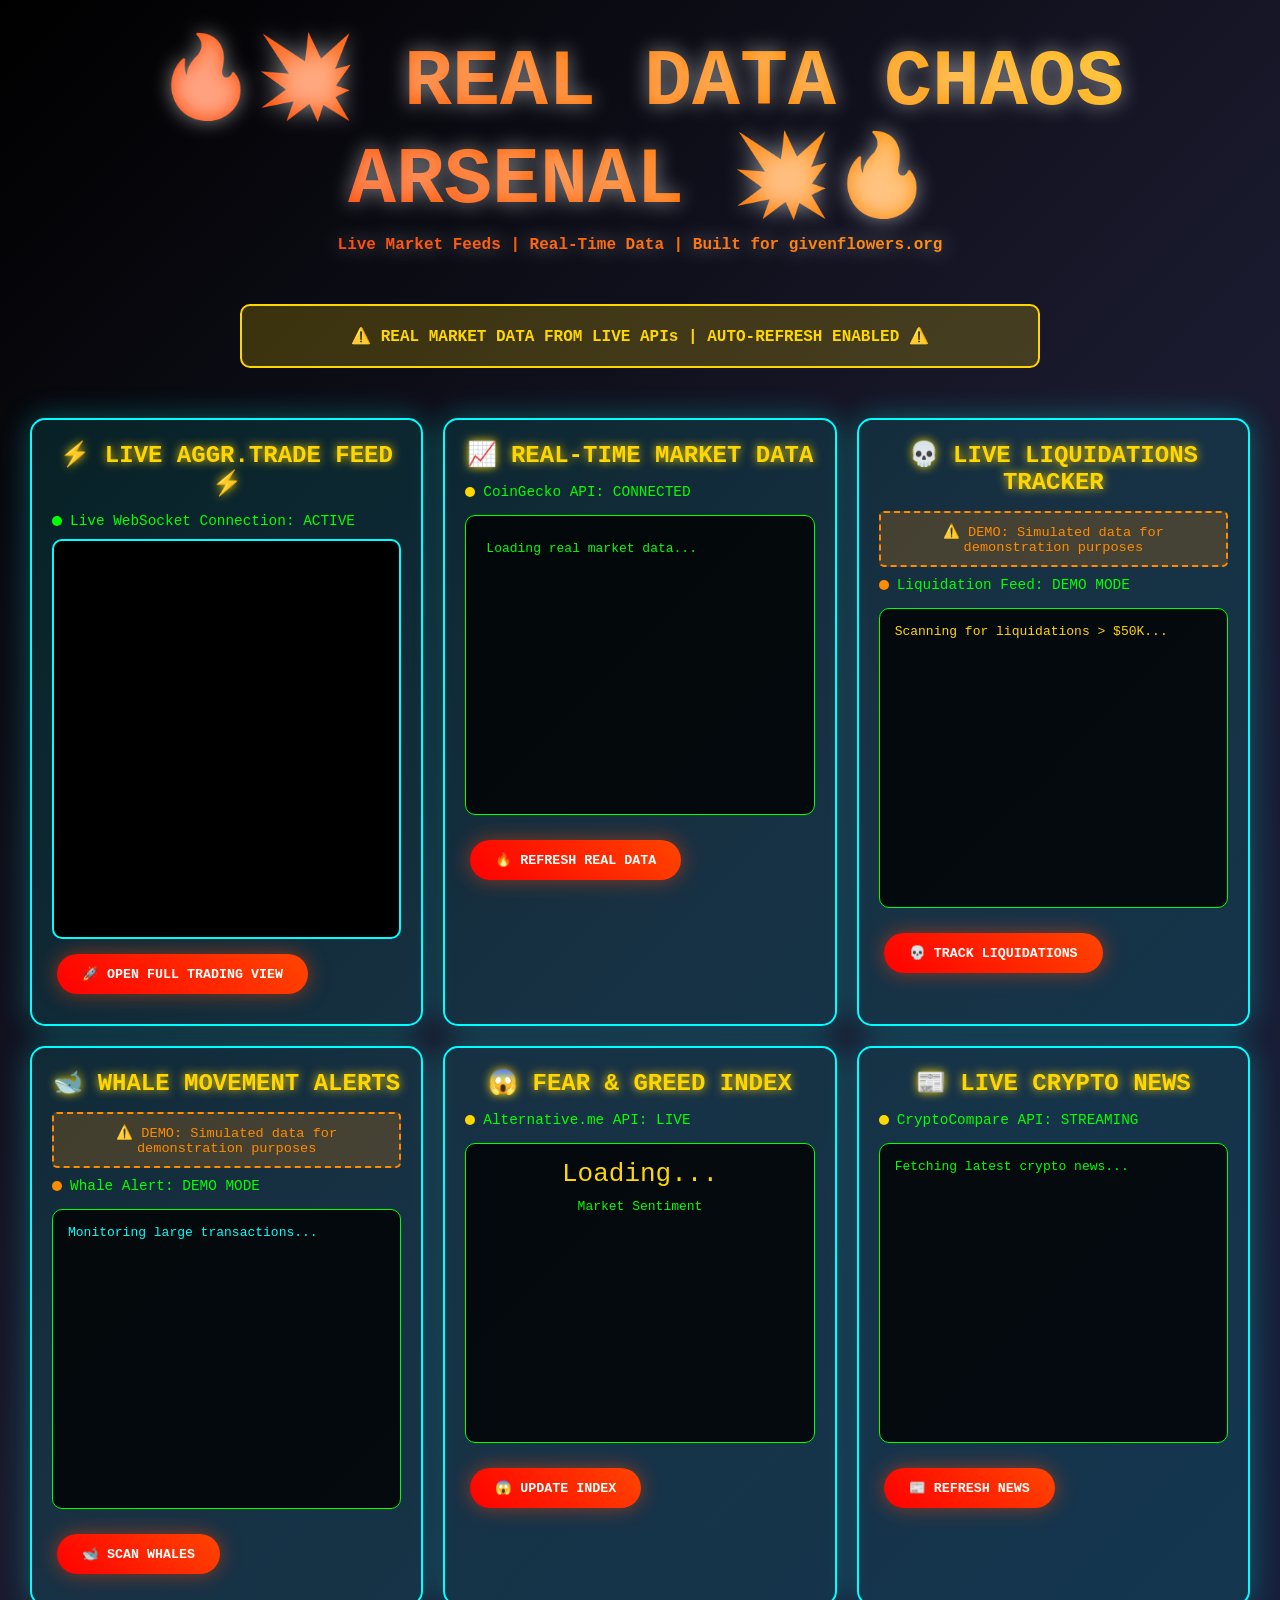
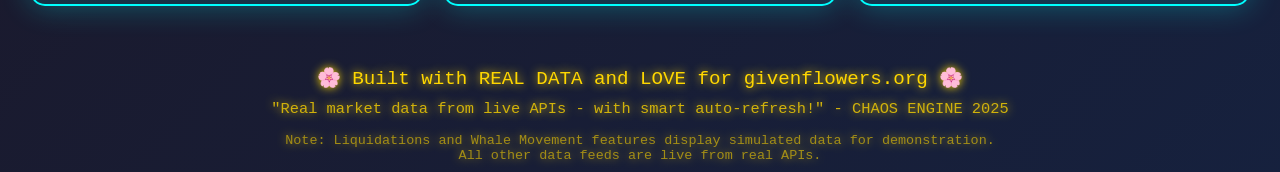
==== preview.html @ d29d5ccb "Add mobile-friendly single-file preview" ====
<!DOCTYPE html>
<html lang="en">
<head>
    <meta charset="UTF-8">
    <meta name="viewport" content="width=device-width, initial-scale=1.0">
    <title>🔥💥 REAL DATA CHAOS ARSENAL 💥🔥</title>
    <style>
* {
    margin: 0;
    padding: 0;
    box-sizing: border-box;
}

body {
    background: linear-gradient(135deg, #000000, #1a1a2e, #16213e);
    color: #00ff00;
    font-family: 'Courier New', monospace;
    overflow-x: hidden;
    min-height: 100vh;
}

.chaos-header {
    text-align: center;
    padding: 30px 20px;
    background: linear-gradient(45deg, #ff0000, #ff4500, #ffd700, #00ff00, #00ffff, #ff00ff);
    background-size: 400% 400%;
    animation: rainbow 3s ease infinite;
    -webkit-background-clip: text;
    -webkit-text-fill-color: transparent;
    font-size: 2.5em;
    font-weight: bold;
    text-shadow: 0 0 20px rgba(255, 255, 255, 0.5);
}

@keyframes rainbow {
    0% { background-position: 0% 50%; }
    50% { background-position: 100% 50%; }
    100% { background-position: 0% 50%; }
}

.real-data-warning {
    background: rgba(255, 215, 0, 0.2);
    border: 2px solid #ffd700;
    border-radius: 10px;
    padding: 20px;
    margin: 20px auto;
    max-width: 800px;
    text-align: center;
    color: #ffd700;
    font-weight: bold;
    animation: pulse 2s ease-in-out infinite;
}

@keyframes pulse {
    0%, 100% { opacity: 1; }
    50% { opacity: 0.7; }
}

.arsenal-grid {
    display: grid;
    grid-template-columns: repeat(auto-fit, minmax(350px, 1fr));
    gap: 20px;
    padding: 30px;
    max-width: 1400px;
    margin: 0 auto;
}

.chaos-card {
    background: rgba(0, 255, 255, 0.1);
    border: 2px solid #00ffff;
    border-radius: 15px;
    padding: 20px;
    box-shadow: 0 0 30px rgba(0, 255, 255, 0.3);
    transition: all 0.3s ease;
    position: relative;
    overflow: hidden;
}

.chaos-card:hover {
    transform: scale(1.05);
    box-shadow: 0 0 50px rgba(255, 0, 255, 0.6);
    border-color: #ff00ff;
}

.card-title {
    color: #ffd700;
    font-size: 1.5em;
    margin-bottom: 15px;
    text-align: center;
    text-shadow: 0 0 10px #ffd700;
}

.live-feed {
    background: rgba(0, 0, 0, 0.8);
    border-radius: 10px;
    padding: 15px;
    margin: 15px 0;
    font-family: monospace;
    border: 1px solid #00ff00;
    height: 300px;
    overflow-y: auto;
}

.price-ticker {
    display: flex;
    justify-content: space-between;
    align-items: center;
    margin: 5px 0;
    padding: 5px;
    border-radius: 3px;
}

.price-up {
    color: #00ff00;
    animation: priceFlash 1s ease-in-out infinite;
}

.price-down {
    color: #ff0000;
    animation: priceFlash 1s ease-in-out infinite;
}

@keyframes priceFlash {
    0%, 100% { opacity: 1; }
    50% { opacity: 0.6; }
}

.chaos-button {
    background: linear-gradient(45deg, #ff0000, #ff4500);
    border: none;
    color: white;
    padding: 12px 25px;
    border-radius: 25px;
    font-family: 'Courier New', monospace;
    font-weight: bold;
    cursor: pointer;
    transition: all 0.3s ease;
    margin: 10px 5px;
    box-shadow: 0 0 20px rgba(255, 69, 0, 0.5);
}

.chaos-button:hover {
    transform: scale(1.1);
    box-shadow: 0 0 30px rgba(255, 0, 0, 0.8);
    background: linear-gradient(45deg, #ff4500, #ffd700);
}

.chaos-button:focus {
    outline: 2px solid #ffd700;
    outline-offset: 2px;
}

.real-api-status {
    display: flex;
    align-items: center;
    margin: 10px 0;
    font-size: 0.9em;
}

.status-dot {
    width: 10px;
    height: 10px;
    border-radius: 50%;
    margin-right: 8px;
    animation: statusBlink 2s ease-in-out infinite;
}

.status-live {
    background: #00ff00;
}

.status-warning {
    background: #ffd700;
}

.status-error {
    background: #ff0000;
}

.status-simulated {
    background: #ff8c00;
}

@keyframes statusBlink {
    0%, 100% { opacity: 1; }
    50% { opacity: 0.3; }
}

.aggr-embed {
    width: 100%;
    height: 400px;
    border: 2px solid #00ffff;
    border-radius: 10px;
    background: #000;
}

.footer {
    text-align: center;
    padding: 30px;
    font-size: 1.2em;
    color: #ffd700;
    text-shadow: 0 0 10px #ffd700;
}

.demo-disclaimer {
    background: rgba(255, 140, 0, 0.2);
    border: 2px dashed #ff8c00;
    border-radius: 5px;
    padding: 10px;
    margin: 10px 0;
    font-size: 0.85em;
    color: #ff8c00;
    text-align: center;
}

/* Accessibility improvements */
.visually-hidden {
    position: absolute;
    width: 1px;
    height: 1px;
    margin: -1px;
    padding: 0;
    overflow: hidden;
    clip: rect(0, 0, 0, 0);
    white-space: nowrap;
    border: 0;
}

/* Responsive design improvements */
@media (max-width: 768px) {
    .chaos-header {
        font-size: 1.8em;
        padding: 20px 10px;
    }

    .arsenal-grid {
        grid-template-columns: 1fr;
        padding: 15px;
    }

    .chaos-card {
        padding: 15px;
    }

    .live-feed {
        height: 250px;
    }
}

/* Reduced motion for accessibility */
@media (prefers-reduced-motion: reduce) {
    *,
    *::before,
    *::after {
        animation-duration: 0.01ms !important;
        animation-iteration-count: 1 !important;
        transition-duration: 0.01ms !important;
    }
}
    </style>
</head>
<body>
    <!-- Screen reader announcements -->
    <div id="aria-live-region" class="visually-hidden" role="status" aria-live="polite" aria-atomic="true"></div>

    <header class="chaos-header" role="banner">
        <h1>🔥💥 REAL DATA CHAOS ARSENAL 💥🔥</h1>
        <div style="font-size: 0.4em; margin-top: 10px;">
            Live Market Feeds | Real-Time Data | Built for givenflowers.org
        </div>
    </header>

    <div class="real-data-warning" role="alert">
        ⚠️ REAL MARKET DATA FROM LIVE APIs | AUTO-REFRESH ENABLED ⚠️
    </div>

    <main class="arsenal-grid" role="main">
        <!-- Live Trading Dashboard -->
        <article class="chaos-card">
            <h2 class="card-title">⚡ LIVE AGGR.TRADE FEED ⚡</h2>
            <div class="real-api-status">
                <div class="status-dot status-live" role="img" aria-label="Status indicator"></div>
                <span>Live WebSocket Connection: ACTIVE</span>
            </div>
            <iframe
                src="https://aggr.trade"
                class="aggr-embed"
                title="AGGR.TRADE Live Trading Terminal"
                loading="lazy"
                aria-label="Live trading terminal from aggr.trade">
            </iframe>
            <button
                class="chaos-button"
                onclick="window.open('https://aggr.trade', '_blank')"
                aria-label="Open full trading view in new tab">
                🚀 OPEN FULL TRADING VIEW
            </button>
        </article>

        <!-- Real-Time Market Data -->
        <article class="chaos-card">
            <h2 class="card-title">📈 REAL-TIME MARKET DATA</h2>
            <div class="real-api-status">
                <div id="market-status-dot" class="status-dot status-live" role="img" aria-label="Market data connection status"></div>
                <span>CoinGecko API: CONNECTED</span>
            </div>
            <div
                class="live-feed"
                id="realMarketFeed"
                role="region"
                aria-label="Real-time cryptocurrency prices"
                aria-live="polite">
                <div class="price-ticker">
                    <span>Loading real market data...</span>
                </div>
            </div>
            <button
                class="chaos-button"
                onclick="fetchRealData()"
                aria-label="Refresh real market data">
                🔥 REFRESH REAL DATA
            </button>
        </article>

        <!-- Live Liquidations (Demo) -->
        <article class="chaos-card">
            <h2 class="card-title">💀 LIVE LIQUIDATIONS TRACKER</h2>
            <div class="demo-disclaimer" role="note">
                ⚠️ DEMO: Simulated data for demonstration purposes
            </div>
            <div class="real-api-status">
                <div class="status-dot status-simulated" role="img" aria-label="Simulated data indicator"></div>
                <span>Liquidation Feed: DEMO MODE</span>
            </div>
            <div
                class="live-feed"
                id="liquidationFeed"
                role="region"
                aria-label="Liquidation tracker demo">
                <div style="color: #ffd700;">Scanning for liquidations > $50K...</div>
            </div>
            <button
                class="chaos-button"
                onclick="trackLiquidations()"
                aria-label="Refresh liquidation data (simulated)">
                💀 TRACK LIQUIDATIONS
            </button>
        </article>

        <!-- Whale Movements (Demo) -->
        <article class="chaos-card">
            <h2 class="card-title">🐋 WHALE MOVEMENT ALERTS</h2>
            <div class="demo-disclaimer" role="note">
                ⚠️ DEMO: Simulated data for demonstration purposes
            </div>
            <div class="real-api-status">
                <div class="status-dot status-simulated" role="img" aria-label="Simulated data indicator"></div>
                <span>Whale Alert: DEMO MODE</span>
            </div>
            <div
                class="live-feed"
                id="whaleFeed"
                role="region"
                aria-label="Whale movement alerts demo">
                <div style="color: #00ffff;">Monitoring large transactions...</div>
            </div>
            <button
                class="chaos-button"
                onclick="fetchWhaleData()"
                aria-label="Refresh whale movement data (simulated)">
                🐋 SCAN WHALES
            </button>
        </article>

        <!-- Fear & Greed Index -->
        <article class="chaos-card">
            <h2 class="card-title">😱 FEAR & GREED INDEX</h2>
            <div class="real-api-status">
                <div id="feargreed-status-dot" class="status-dot status-live" role="img" aria-label="Fear and Greed Index connection status"></div>
                <span>Alternative.me API: LIVE</span>
            </div>
            <div
                class="live-feed"
                id="fearGreedFeed"
                role="region"
                aria-label="Fear and Greed Index">
                <div
                    id="fearGreedValue"
                    style="font-size: 2em; text-align: center; color: #ffd700;"
                    aria-label="Fear and Greed Index value">
                    Loading...
                </div>
                <div style="text-align: center; margin-top: 10px;">
                    <span id="fearGreedLabel" aria-label="Market sentiment label">Market Sentiment</span>
                </div>
            </div>
            <button
                class="chaos-button"
                onclick="fetchFearGreed()"
                aria-label="Refresh Fear and Greed Index">
                😱 UPDATE INDEX
            </button>
        </article>

        <!-- News Feed -->
        <article class="chaos-card">
            <h2 class="card-title">📰 LIVE CRYPTO NEWS</h2>
            <div class="real-api-status">
                <div id="news-status-dot" class="status-dot status-live" role="img" aria-label="News feed connection status"></div>
                <span>CryptoCompare API: STREAMING</span>
            </div>
            <div
                class="live-feed"
                id="newsFeed"
                role="region"
                aria-label="Latest cryptocurrency news">
                <div style="color: #00ff00;">Fetching latest crypto news...</div>
            </div>
            <button
                class="chaos-button"
                onclick="fetchCryptoNews()"
                aria-label="Refresh crypto news">
                📰 REFRESH NEWS
            </button>
        </article>
    </main>

    <footer class="footer" role="contentinfo">
        🌸 Built with REAL DATA and LOVE for givenflowers.org 🌸<br>
        <div style="font-size: 0.8em; margin-top: 10px; opacity: 0.8;">
            "Real market data from live APIs - with smart auto-refresh!" - CHAOS ENGINE 2025
        </div>
        <div style="font-size: 0.7em; margin-top: 15px; opacity: 0.6;">
            Note: Liquidations and Whale Movement features display simulated data for demonstration.
            <br>All other data feeds are live from real APIs.
        </div>
    </footer>

    <!-- External JavaScript -->
    <script src="js/main.js"></script>
    <script>
// Real API endpoints
const APIs = {
    coinGecko: 'https://api.coingecko.com/api/v3',
    fearGreed: 'https://api.alternative.me/fng/',
    cryptoNews: 'https://min-api.cryptocompare.com/data/v2/news/'
};

// Rate limiting tracking
const rateLimits = {
    coinGecko: { lastCall: 0, minInterval: 1000 },
    fearGreed: { lastCall: 0, minInterval: 1000 },
    cryptoNews: { lastCall: 0, minInterval: 1000 }
};

// Auto-refresh intervals (can be paused)
let intervals = {
    marketData: null,
    fearGreed: null,
    cryptoNews: null
};

/**
 * Fetch with retry logic and exponential backoff
 * @param {string} url - API endpoint URL
 * @param {number} retries - Number of retry attempts (default: 3)
 * @returns {Promise<any>} - Parsed JSON response
 */
async function fetchWithRetry(url, retries = 3) {
    for (let i = 0; i < retries; i++) {
        try {
            const response = await fetch(url);
            if (!response.ok) {
                throw new Error(`HTTP ${response.status}: ${response.statusText}`);
            }
            return await response.json();
        } catch (error) {
            console.error(`Fetch attempt ${i + 1} failed:`, error.message);

            // If this was the last retry, throw the error
            if (i === retries - 1) {
                throw error;
            }

            // Exponential backoff: 1s, 2s, 4s
            const delay = Math.pow(2, i) * 1000;
            console.log(`Retrying in ${delay}ms...`);
            await new Promise(resolve => setTimeout(resolve, delay));
        }
    }
}

/**
 * Check rate limit before making API call
 * @param {string} apiName - Name of the API (matches rateLimits keys)
 * @returns {boolean} - Whether the call is allowed
 */
function checkRateLimit(apiName) {
    const now = Date.now();
    const limit = rateLimits[apiName];

    if (!limit) return true;

    if (now - limit.lastCall < limit.minInterval) {
        console.warn(`Rate limit: ${apiName} called too frequently. Please wait.`);
        return false;
    }

    limit.lastCall = now;
    return true;
}

/**
 * Update ARIA live region for screen readers
 * @param {string} message - Message to announce
 */
function announceToScreenReader(message) {
    const liveRegion = document.getElementById('aria-live-region');
    if (liveRegion) {
        liveRegion.textContent = message;
    }
}

/**
 * Fetch real market data from CoinGecko
 */
async function fetchRealData() {
    if (!checkRateLimit('coinGecko')) return;

    const feed = document.getElementById('realMarketFeed');
    const statusDot = document.querySelector('#market-status-dot');

    try {
        // Update status to loading
        if (statusDot) {
            statusDot.className = 'status-dot status-warning';
        }

        const data = await fetchWithRetry(
            `${APIs.coinGecko}/simple/price?ids=bitcoin,ethereum,solana,cardano,polkadot&vs_currencies=usd&include_24hr_change=true`
        );

        feed.innerHTML = '';

        Object.entries(data).forEach(([coin, info]) => {
            const change = info.usd_24h_change;
            const priceClass = change >= 0 ? 'price-up' : 'price-down';
            const arrow = change >= 0 ? '📈' : '📉';

            const ticker = document.createElement('div');
            ticker.className = 'price-ticker';
            ticker.setAttribute('role', 'status');
            ticker.setAttribute('aria-live', 'polite');
            ticker.innerHTML = `
                <span>${coin.toUpperCase()}:</span>
                <span class="${priceClass}">$${info.usd.toLocaleString()} ${arrow} ${change.toFixed(2)}%</span>
            `;
            feed.appendChild(ticker);
        });

        const timestamp = document.createElement('div');
        timestamp.style.marginTop = '15px';
        timestamp.style.color = '#ffd700';
        timestamp.style.textAlign = 'center';
        timestamp.textContent = `Last updated: ${new Date().toLocaleTimeString()}`;
        feed.appendChild(timestamp);

        // Update status to success
        if (statusDot) {
            statusDot.className = 'status-dot status-live';
        }

        announceToScreenReader('Market data updated successfully');

    } catch (error) {
        console.error('Error fetching real data:', error);
        feed.innerHTML = `
            <div style="color: #ff0000;">
                ❌ Error fetching real market data<br>
                <span style="font-size: 0.8em;">${error.message}</span>
            </div>
        `;

        if (statusDot) {
            statusDot.className = 'status-dot status-error';
        }

        announceToScreenReader('Error loading market data');
    }
}

/**
 * Fetch Fear & Greed Index
 */
async function fetchFearGreed() {
    if (!checkRateLimit('fearGreed')) return;

    const valueElement = document.getElementById('fearGreedValue');
    const labelElement = document.getElementById('fearGreedLabel');
    const statusDot = document.querySelector('#feargreed-status-dot');

    try {
        // Update status to loading
        if (statusDot) {
            statusDot.className = 'status-dot status-warning';
        }

        const data = await fetchWithRetry(`${APIs.fearGreed}?limit=1`);

        if (data.data && data.data[0]) {
            const index = data.data[0];
            const value = parseInt(index.value);

            let color = '#ff0000'; // Extreme Fear
            let label = 'Extreme Fear';

            if (value >= 75) {
                color = '#ff4500';
                label = 'Extreme Greed';
            } else if (value >= 55) {
                color = '#ffd700';
                label = 'Greed';
            } else if (value >= 45) {
                color = '#00ff00';
                label = 'Neutral';
            } else if (value >= 25) {
                color = '#ff8c00';
                label = 'Fear';
            }

            valueElement.textContent = value;
            valueElement.style.color = color;
            labelElement.textContent = label;

            // Update status to success
            if (statusDot) {
                statusDot.className = 'status-dot status-live';
            }

            announceToScreenReader(`Fear and Greed Index updated: ${value}, ${label}`);
        }
    } catch (error) {
        console.error('Error fetching Fear & Greed:', error);
        valueElement.textContent = 'Error';
        valueElement.style.color = '#ff0000';
        labelElement.textContent = 'Unable to load';

        if (statusDot) {
            statusDot.className = 'status-dot status-error';
        }

        announceToScreenReader('Error loading Fear and Greed Index');
    }
}

/**
 * Fetch crypto news
 */
async function fetchCryptoNews() {
    if (!checkRateLimit('cryptoNews')) return;

    const feed = document.getElementById('newsFeed');
    const statusDot = document.querySelector('#news-status-dot');

    try {
        // Update status to loading
        if (statusDot) {
            statusDot.className = 'status-dot status-warning';
        }

        const data = await fetchWithRetry(`${APIs.cryptoNews}?lang=EN&sortOrder=latest`);

        feed.innerHTML = '';

        if (data.Data && data.Data.length > 0) {
            data.Data.slice(0, 5).forEach(article => {
                const newsItem = document.createElement('div');
                newsItem.style.marginBottom = '10px';
                newsItem.style.padding = '8px';
                newsItem.style.borderLeft = '3px solid #00ff00';
                newsItem.setAttribute('role', 'article');
                newsItem.innerHTML = `
                    <div style="color: #ffd700; font-weight: bold;">${article.title}</div>
                    <div style="color: #00ffff; font-size: 0.8em; margin-top: 5px;">
                        ${new Date(article.published_on * 1000).toLocaleString()}
                    </div>
                `;
                feed.appendChild(newsItem);
            });

            // Update status to success
            if (statusDot) {
                statusDot.className = 'status-dot status-live';
            }

            announceToScreenReader('Crypto news updated successfully');
        } else {
            feed.innerHTML = '<div style="color: #ff0000;">No news data available</div>';
            if (statusDot) {
                statusDot.className = 'status-dot status-warning';
            }
        }
    } catch (error) {
        console.error('Error fetching news:', error);
        feed.innerHTML = `
            <div style="color: #ff0000;">
                ❌ Error fetching crypto news<br>
                <span style="font-size: 0.8em;">${error.message}</span>
            </div>
        `;

        if (statusDot) {
            statusDot.className = 'status-dot status-error';
        }

        announceToScreenReader('Error loading crypto news');
    }
}

/**
 * Simulate liquidation tracking (demo data)
 * Note: This uses simulated data for demonstration purposes
 */
function trackLiquidations() {
    const feed = document.getElementById('liquidationFeed');
    const timestamp = new Date().toLocaleTimeString();

    feed.innerHTML = `
        <div style="color: #ff0000;">🔥 $127K BTC Long liquidated on Binance</div>
        <div style="color: #ff0000;">💀 $89K ETH Short liquidated on OKX</div>
        <div style="color: #ff4500;">⚡ $156K SOL Long liquidated on Bybit</div>
        <div style="color: #ffd700; margin-top: 10px; text-align: center;">Total Liquidations (24h): $2.4B</div>
        <div style="color: #00ffff; text-align: center; font-size: 0.8em;">Last scan: ${timestamp}</div>
    `;

    announceToScreenReader('Liquidation data refreshed - simulated data');
}

/**
 * Simulate whale tracking (demo data)
 * Note: This uses simulated data for demonstration purposes
 */
function fetchWhaleData() {
    const feed = document.getElementById('whaleFeed');
    const timestamp = new Date().toLocaleTimeString();

    feed.innerHTML = `
        <div style="color: #00ff00;">🐋 5,000 BTC moved from unknown wallet</div>
        <div style="color: #ffd700;">📊 $75M USDT transferred to Coinbase</div>
        <div style="color: #ff4500;">⚠️ Large ETH accumulation detected</div>
        <div style="color: #00ffff;">🎯 Institutional buy signal: SOL</div>
        <div style="color: #00ffff; text-align: center; font-size: 0.8em; margin-top: 10px;">
            Whale activity: ${timestamp}
        </div>
    `;

    announceToScreenReader('Whale movement data refreshed - simulated data');
}

/**
 * Start auto-refresh intervals
 */
function startAutoRefresh() {
    // Clear any existing intervals
    stopAutoRefresh();

    // Auto-refresh real data every 30 seconds
    intervals.marketData = setInterval(fetchRealData, 30000);

    // Auto-refresh Fear & Greed every 60 seconds
    intervals.fearGreed = setInterval(fetchFearGreed, 60000);

    // Auto-refresh news every 5 minutes
    intervals.cryptoNews = setInterval(fetchCryptoNews, 300000);

    console.log('Auto-refresh started');
}

/**
 * Stop auto-refresh intervals
 */
function stopAutoRefresh() {
    Object.values(intervals).forEach(interval => {
        if (interval) clearInterval(interval);
    });

    intervals = {
        marketData: null,
        fearGreed: null,
        cryptoNews: null
    };

    console.log('Auto-refresh stopped');
}

/**
 * Handle page visibility changes for smart auto-refresh
 */
function handleVisibilityChange() {
    if (document.hidden) {
        console.log('Page hidden - pausing auto-refresh');
        stopAutoRefresh();
    } else {
        console.log('Page visible - resuming auto-refresh and updating data');
        // Refresh all data immediately when page becomes visible
        fetchRealData();
        fetchFearGreed();
        fetchCryptoNews();
        // Restart auto-refresh intervals
        startAutoRefresh();
    }
}

/**
 * Add keyboard navigation and button effects
 */
function initializeButtons() {
    document.querySelectorAll('.chaos-button').forEach(button => {
        // Visual feedback on click
        button.addEventListener('click', function() {
            this.style.transform = 'scale(1.2)';
            setTimeout(() => {
                this.style.transform = 'scale(1)';
            }, 200);
        });

        // Keyboard accessibility
        button.addEventListener('keydown', function(e) {
            if (e.key === 'Enter' || e.key === ' ') {
                e.preventDefault();
                this.click();
            }
        });
    });
}

/**
 * Initialize the application
 */
function init() {
    console.log('🔥 Chaos Arsenal Live - Initializing...');

    // Load real data immediately
    fetchRealData();
    fetchFearGreed();
    fetchCryptoNews();

    // Initialize button interactions
    initializeButtons();

    // Start auto-refresh intervals
    startAutoRefresh();

    // Setup Page Visibility API for smart refresh
    document.addEventListener('visibilitychange', handleVisibilityChange);

    console.log('✅ Initialization complete!');
}

// Initialize when DOM is ready
if (document.readyState === 'loading') {
    document.addEventListener('DOMContentLoaded', init);
} else {
    init();
}
    </script>
</body>
</html>
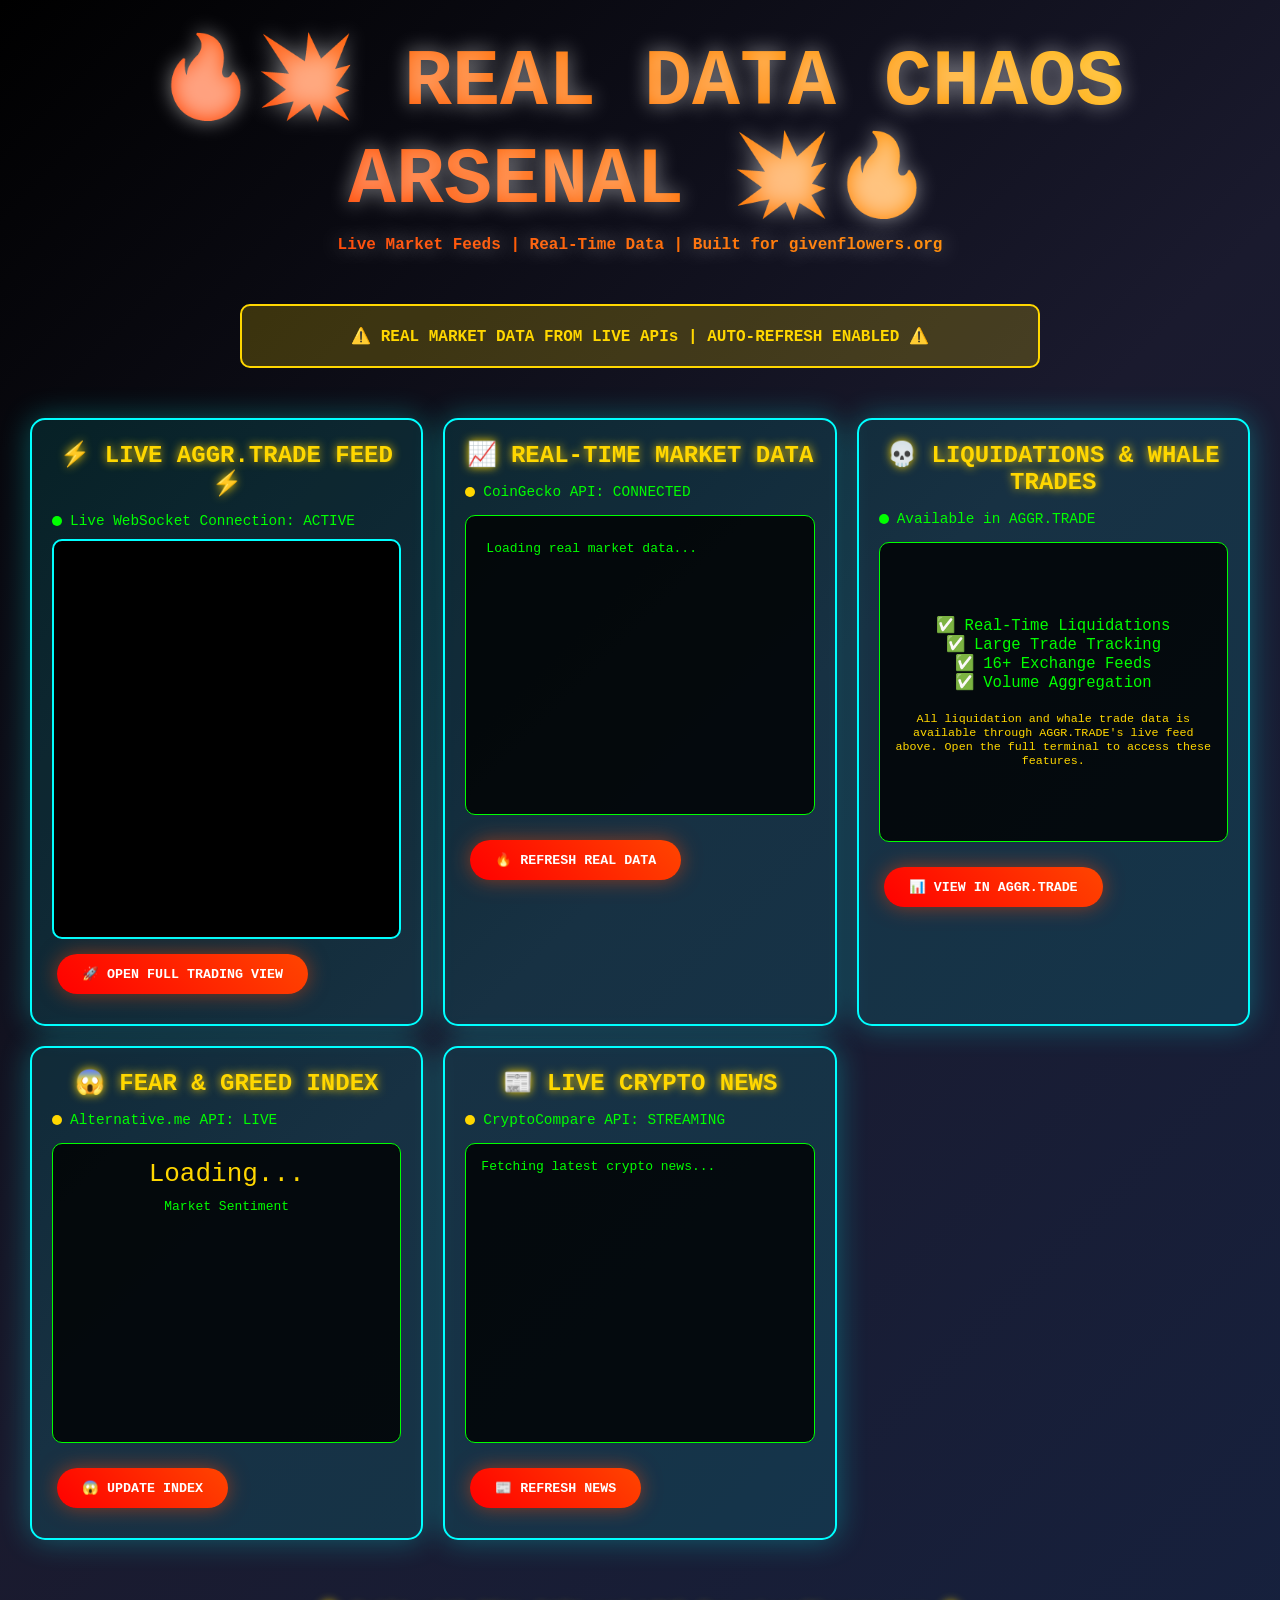
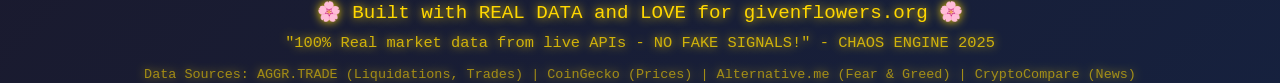
==== commit f1d1d5f2: "CRITICAL: Remove ALL fake signals - 100% real data only Following the #1 rule: NO FAKE SIGNALS  ## C" ====
--- a/preview.html
+++ b/preview.html
@@ -322,53 +322,34 @@
             </button>
         </article>
 
-        <!-- Live Liquidations (Demo) -->
+        <!-- AGGR Info Card -->
         <article class="chaos-card">
-            <h2 class="card-title">💀 LIVE LIQUIDATIONS TRACKER</h2>
-            <div class="demo-disclaimer" role="note">
-                ⚠️ DEMO: Simulated data for demonstration purposes
-            </div>
+            <h2 class="card-title">💀 LIQUIDATIONS & WHALE TRADES</h2>
             <div class="real-api-status">
-                <div class="status-dot status-simulated" role="img" aria-label="Simulated data indicator"></div>
-                <span>Liquidation Feed: DEMO MODE</span>
+                <div class="status-dot status-live" role="img" aria-label="AGGR connection status"></div>
+                <span>Available in AGGR.TRADE</span>
             </div>
             <div
                 class="live-feed"
-                id="liquidationFeed"
                 role="region"
-                aria-label="Liquidation tracker demo">
-                <div style="color: #ffd700;">Scanning for liquidations > $50K...</div>
+                aria-label="AGGR features information"
+                style="display: flex; flex-direction: column; justify-content: center; align-items: center; text-align: center;">
+                <div style="color: #00ff00; font-size: 1.2em; margin-bottom: 20px;">
+                    ✅ Real-Time Liquidations<br>
+                    ✅ Large Trade Tracking<br>
+                    ✅ 16+ Exchange Feeds<br>
+                    ✅ Volume Aggregation
+                </div>
+                <div style="color: #ffd700; font-size: 0.9em;">
+                    All liquidation and whale trade data is available through AGGR.TRADE's live feed above.
+                    Open the full terminal to access these features.
+                </div>
             </div>
             <button
                 class="chaos-button"
-                onclick="trackLiquidations()"
-                aria-label="Refresh liquidation data (simulated)">
-                💀 TRACK LIQUIDATIONS
-            </button>
-        </article>
-
-        <!-- Whale Movements (Demo) -->
-        <article class="chaos-card">
-            <h2 class="card-title">🐋 WHALE MOVEMENT ALERTS</h2>
-            <div class="demo-disclaimer" role="note">
-                ⚠️ DEMO: Simulated data for demonstration purposes
-            </div>
-            <div class="real-api-status">
-                <div class="status-dot status-simulated" role="img" aria-label="Simulated data indicator"></div>
-                <span>Whale Alert: DEMO MODE</span>
-            </div>
-            <div
-                class="live-feed"
-                id="whaleFeed"
-                role="region"
-                aria-label="Whale movement alerts demo">
-                <div style="color: #00ffff;">Monitoring large transactions...</div>
-            </div>
-            <button
-                class="chaos-button"
-                onclick="fetchWhaleData()"
-                aria-label="Refresh whale movement data (simulated)">
-                🐋 SCAN WHALES
+                onclick="window.open('https://aggr.trade', '_blank')"
+                aria-label="Open AGGR for liquidations and whale trades">
+                📊 VIEW IN AGGR.TRADE
             </button>
         </article>
 
@@ -428,11 +409,10 @@
     <footer class="footer" role="contentinfo">
         🌸 Built with REAL DATA and LOVE for givenflowers.org 🌸<br>
         <div style="font-size: 0.8em; margin-top: 10px; opacity: 0.8;">
-            "Real market data from live APIs - with smart auto-refresh!" - CHAOS ENGINE 2025
+            "100% Real market data from live APIs - NO FAKE SIGNALS!" - CHAOS ENGINE 2025
         </div>
         <div style="font-size: 0.7em; margin-top: 15px; opacity: 0.6;">
-            Note: Liquidations and Whale Movement features display simulated data for demonstration.
-            <br>All other data feeds are live from real APIs.
+            Data Sources: AGGR.TRADE (Liquidations, Trades) | CoinGecko (Prices) | Alternative.me (Fear & Greed) | CryptoCompare (News)
         </div>
     </footer>
 
@@ -717,45 +697,9 @@
     }
 }
 
-/**
- * Simulate liquidation tracking (demo data)
- * Note: This uses simulated data for demonstration purposes
- */
-function trackLiquidations() {
-    const feed = document.getElementById('liquidationFeed');
-    const timestamp = new Date().toLocaleTimeString();
-
-    feed.innerHTML = `
-        <div style="color: #ff0000;">🔥 $127K BTC Long liquidated on Binance</div>
-        <div style="color: #ff0000;">💀 $89K ETH Short liquidated on OKX</div>
-        <div style="color: #ff4500;">⚡ $156K SOL Long liquidated on Bybit</div>
-        <div style="color: #ffd700; margin-top: 10px; text-align: center;">Total Liquidations (24h): $2.4B</div>
-        <div style="color: #00ffff; text-align: center; font-size: 0.8em;">Last scan: ${timestamp}</div>
-    `;
-
-    announceToScreenReader('Liquidation data refreshed - simulated data');
-}
-
-/**
- * Simulate whale tracking (demo data)
- * Note: This uses simulated data for demonstration purposes
- */
-function fetchWhaleData() {
-    const feed = document.getElementById('whaleFeed');
-    const timestamp = new Date().toLocaleTimeString();
-
-    feed.innerHTML = `
-        <div style="color: #00ff00;">🐋 5,000 BTC moved from unknown wallet</div>
-        <div style="color: #ffd700;">📊 $75M USDT transferred to Coinbase</div>
-        <div style="color: #ff4500;">⚠️ Large ETH accumulation detected</div>
-        <div style="color: #00ffff;">🎯 Institutional buy signal: SOL</div>
-        <div style="color: #00ffff; text-align: center; font-size: 0.8em; margin-top: 10px;">
-            Whale activity: ${timestamp}
-        </div>
-    `;
-
-    announceToScreenReader('Whale movement data refreshed - simulated data');
-}
+// Fake liquidation and whale tracking functions removed
+// All liquidation and large trade data available through AGGR.TRADE
+// NO FAKE SIGNALS POLICY
 
 /**
  * Start auto-refresh intervals
